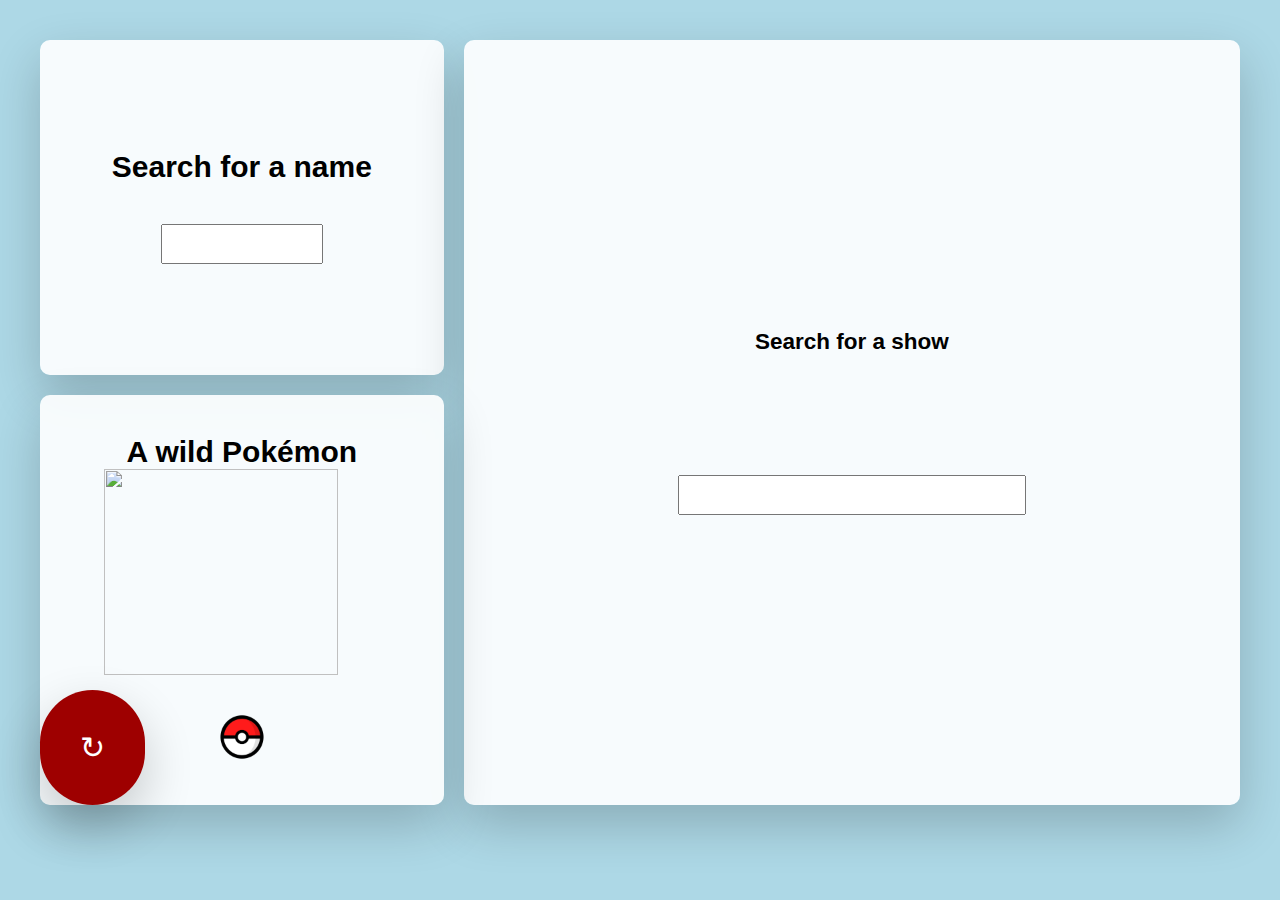
==== Opdracht 3/index.html @ 75d1f629 "pokemon" ====
<!DOCTYPE html>
<html lang="en">
<head>
    <meta charset="UTF-8">
    <meta http-equiv="X-UA-Compatible" content="IE=edge">
    <meta name="viewport" content="width=device-width, initial-scale=1.0">
    <title>Dashboard</title>
    <link rel="stylesheet" href="css/style.css">
    <script src="js/script.js" defer></script>
</head>
<body>
    <ul class="cards">
        <li class="card card--first">
            <h2 id="js--name">Search for a name</h2>
            <input id="js--input" type="text">
        </li>
        <li class="card card--second">
            <h2 id="js--name--show">Search for a show</h2>
            <img id="js--image--show" src="" alt="">
            <h2 id="js--summary--show"></h2>
            <input id="js--input--show" type="text">
        </li>
        <li class="card card--third">
            <h2 id="js--pokemon-text">A wild Pokémon</h2>
            <h2 id="js--pokemon-name"></h2>
            <img class="image" id="js--pokemon--image" src="" alt="">
            <button id="js--catch-button"><img src="img/pokeball.webp" alt=""></button>
        </li>
        <li id="js--refresh" class="card card--fourth">
            <p>↻</p>
        </li>
    </ul>
</body>
</html>
---- Opdracht 3/css/style.css ----
*{
    margin: 0;
    padding: 0;
    box-sizing: border-box;
}

html{
    font-size: 62.5%;
}

body{
    font-size: 2rem;
    font-family: sans-serif;
    background: lightblue;
    padding: 4rem;
}

.cards{
    height: 85vh;
    display: grid;
    width: 100%;
    grid-template-columns: repeat(12,1fr);
    grid-template-rows: repeat(12,1fr);
    gap: 2rem;
}

.card{
    list-style: none;
    background: rgba(255, 255, 255, 0.9);
    border-radius: 1rem;
    box-shadow: 0 2rem 5rem 0 rgba(0,0,0,0.2);
}

.card--first{
    grid-column: 1 / 5;
    grid-row: 1 / 7;
    padding: 4rem;
    display: flex;
    justify-content: center;
    align-items: center;
    flex-direction: column;
    gap: 4rem;
}

.card--first > input{
    width: 50%;
    height: 4rem;
    font-size: 2rem;
    font-family: sans-serif;
    padding-left: 2rem;
}

.card--second{
    grid-column: 5 / 13;
    grid-row: 1 / 13;
    padding: 4rem;
    display: flex;
    justify-content: center;
    align-items: center;
    flex-direction: column;
    gap: 4rem;
    font-size: 1.5rem;
}

.card--second > img{
    width: 15%;
}

.card--second > input{
    width: 50%;
    height: 4rem;
    font-size: 2rem;
    font-family: sans-serif;
    padding-left: 2rem;
}

.card--third{
    grid-row: 7 / 13;
    grid-column: 2 / 5;
    display: flex;
    flex-direction: column;
    align-items: center;
    justify-content: center;
    padding: 4rem;
}

.card--third > img{
    width: 85%;
    height: 85%;
    object-fit: contain;
}

.card--third > button{
    border: none;
    background: transparent;
}

.card--third > button > img{
    width: 5rem;
    height: 5rem;
}

.card--third > button > img:hover{
    transform: scale(1.1);
}

.card--fourth{
    grid-row: 12 / 13;
    grid-column: 1 / 1;
    display: flex;
    flex-direction: column;
    align-items: center;
    justify-content: center;
    padding: 4rem;
    background: #9E0000;
    color: white;
    border-radius: 50rem;
}

.card--fourth > p{
    font-size: 3rem;
}

@media screen and (max-width: 87.5rem){
    .card--second{
        grid-row: 1 / 13;
    }
    .card--third{
        grid-column: 1 / 5;
    }
}

.card--fourth:hover{
    transform: scale(1.1);
}

@media screen and (max-width: 62.5rem){
    .card--first, .card--second{
        display: none;
    }
    .card--third{
        grid-column: 1 / 13;
        grid-row: 1 / 13;
    }
}
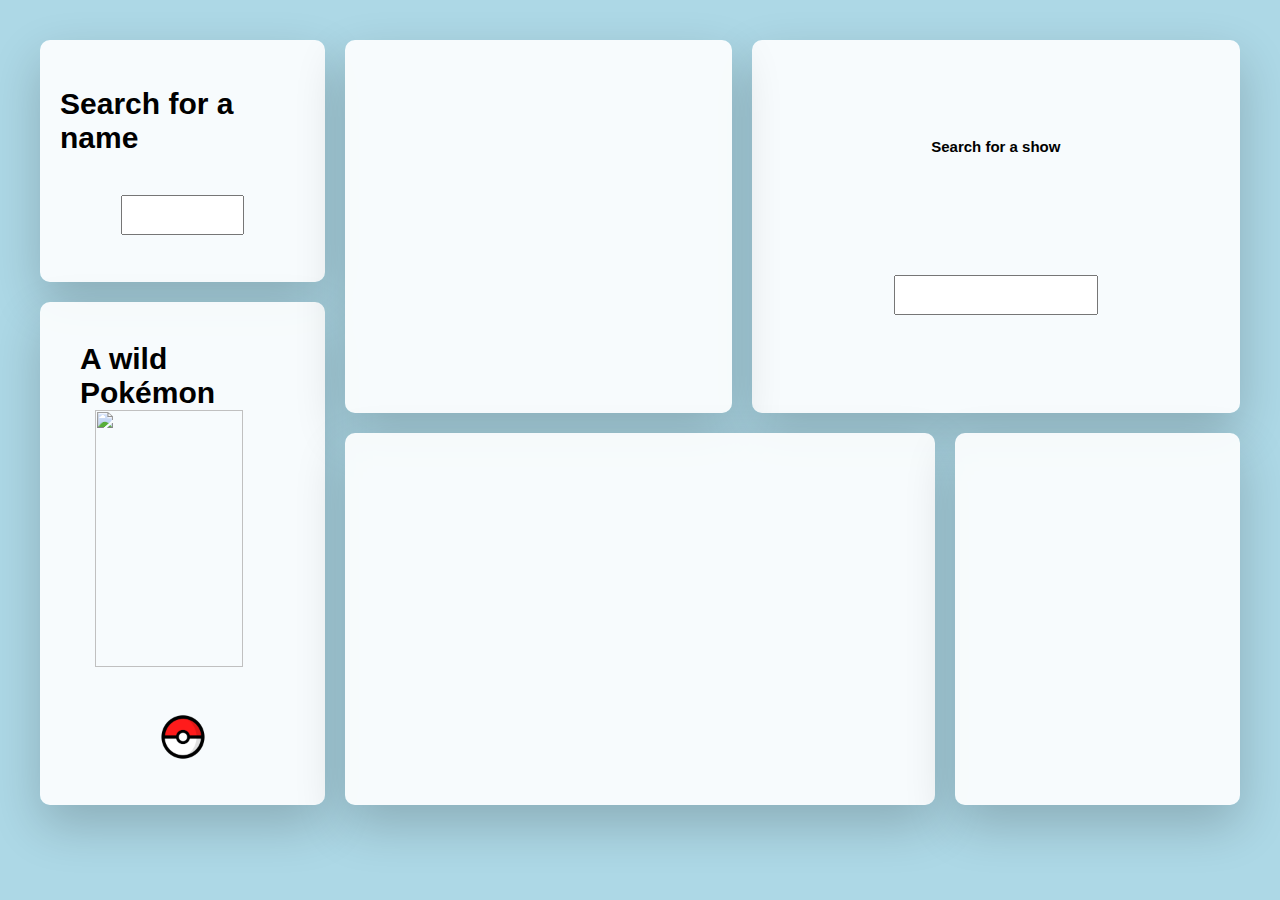
==== commit d241823d: "periode 3" ====
--- a/Opdracht 3/index.html
+++ b/Opdracht 3/index.html
@@ -6,6 +6,7 @@
     <meta name="viewport" content="width=device-width, initial-scale=1.0">
     <title>Dashboard</title>
     <link rel="stylesheet" href="css/style.css">
+    <script src="https://cdn.jsdelivr.net/npm/chart.js"></script>
     <script src="js/script.js" defer></script>
 </head>
 <body>
@@ -26,8 +27,15 @@
             <img class="image" id="js--pokemon--image" src="" alt="">
             <button id="js--catch-button"><img src="img/pokeball.webp" alt=""></button>
         </li>
-        <li id="js--refresh" class="card card--fourth">
-            <p>↻</p>
+        <li class="card card--fourth">
+            <canvas id="js--chart--1"></canvas>
+        </li>
+        <li class="card card--fifth">
+            <canvas id="js--chart--2"></canvas>
+        </li>
+        <li class="card card--sixth">
+            <h2 id="js--current-time"></h2>
+            <h2 id="js--current-date"></h2>
         </li>
     </ul>
 </body>
--- a/Opdracht 3/css/style.css
+++ b/Opdracht 3/css/style.css
@@ -32,9 +32,9 @@
 }
 
 .card--first{
-    grid-column: 1 / 5;
-    grid-row: 1 / 7;
-    padding: 4rem;
+    grid-column: 1 / 4;
+    grid-row: 1 / 5;
+    padding: 2rem;
     display: flex;
     justify-content: center;
     align-items: center;
@@ -51,15 +51,15 @@
 }
 
 .card--second{
-    grid-column: 5 / 13;
-    grid-row: 1 / 13;
+    grid-column: 8 / 13;
+    grid-row: 1 / 7;
     padding: 4rem;
     display: flex;
     justify-content: center;
     align-items: center;
     flex-direction: column;
     gap: 4rem;
-    font-size: 1.5rem;
+    font-size: 1rem;
 }
 
 .card--second > img{
@@ -75,8 +75,8 @@
 }
 
 .card--third{
-    grid-row: 7 / 13;
-    grid-column: 2 / 5;
+    grid-row: 5 / 13;
+    grid-column: 1 / 4;
     display: flex;
     flex-direction: column;
     align-items: center;
@@ -105,37 +105,48 @@
 }
 
 .card--fourth{
-    grid-row: 12 / 13;
-    grid-column: 1 / 1;
+    grid-column: 4 / 8;
+    grid-row: 1 / 7;
     display: flex;
     flex-direction: column;
     align-items: center;
     justify-content: center;
-    padding: 4rem;
-    background: #9E0000;
-    color: white;
-    border-radius: 50rem;
+    padding: 1rem;
 }
 
-.card--fourth > p{
-    font-size: 3rem;
+.card--fifth{
+    grid-column: 4 / 10;
+    grid-row: 7 / 13;
+    display: flex;
+    flex-direction: column;
+    align-items: center;
+    justify-content: center;
+    padding: 1rem;
+}
+
+.card--sixth{
+    grid-column: 10 / 13;
+    grid-row: 7 / 13;
+    display: flex;
+    flex-direction: column;
+    align-items: center;
+    justify-content: center;
+    padding: 1rem;
 }
 
 @media screen and (max-width: 87.5rem){
     .card--second{
-        grid-row: 1 / 13;
+        grid-row: 1 / 7;
     }
     .card--third{
-        grid-column: 1 / 5;
+        grid-column: 1 / 4;
     }
+
 }
 
-.card--fourth:hover{
-    transform: scale(1.1);
-}
 
 @media screen and (max-width: 62.5rem){
-    .card--first, .card--second{
+    .card--first, .card--second, .card--fourth, .card--fifth, .card--sixth{
         display: none;
     }
     .card--third{
